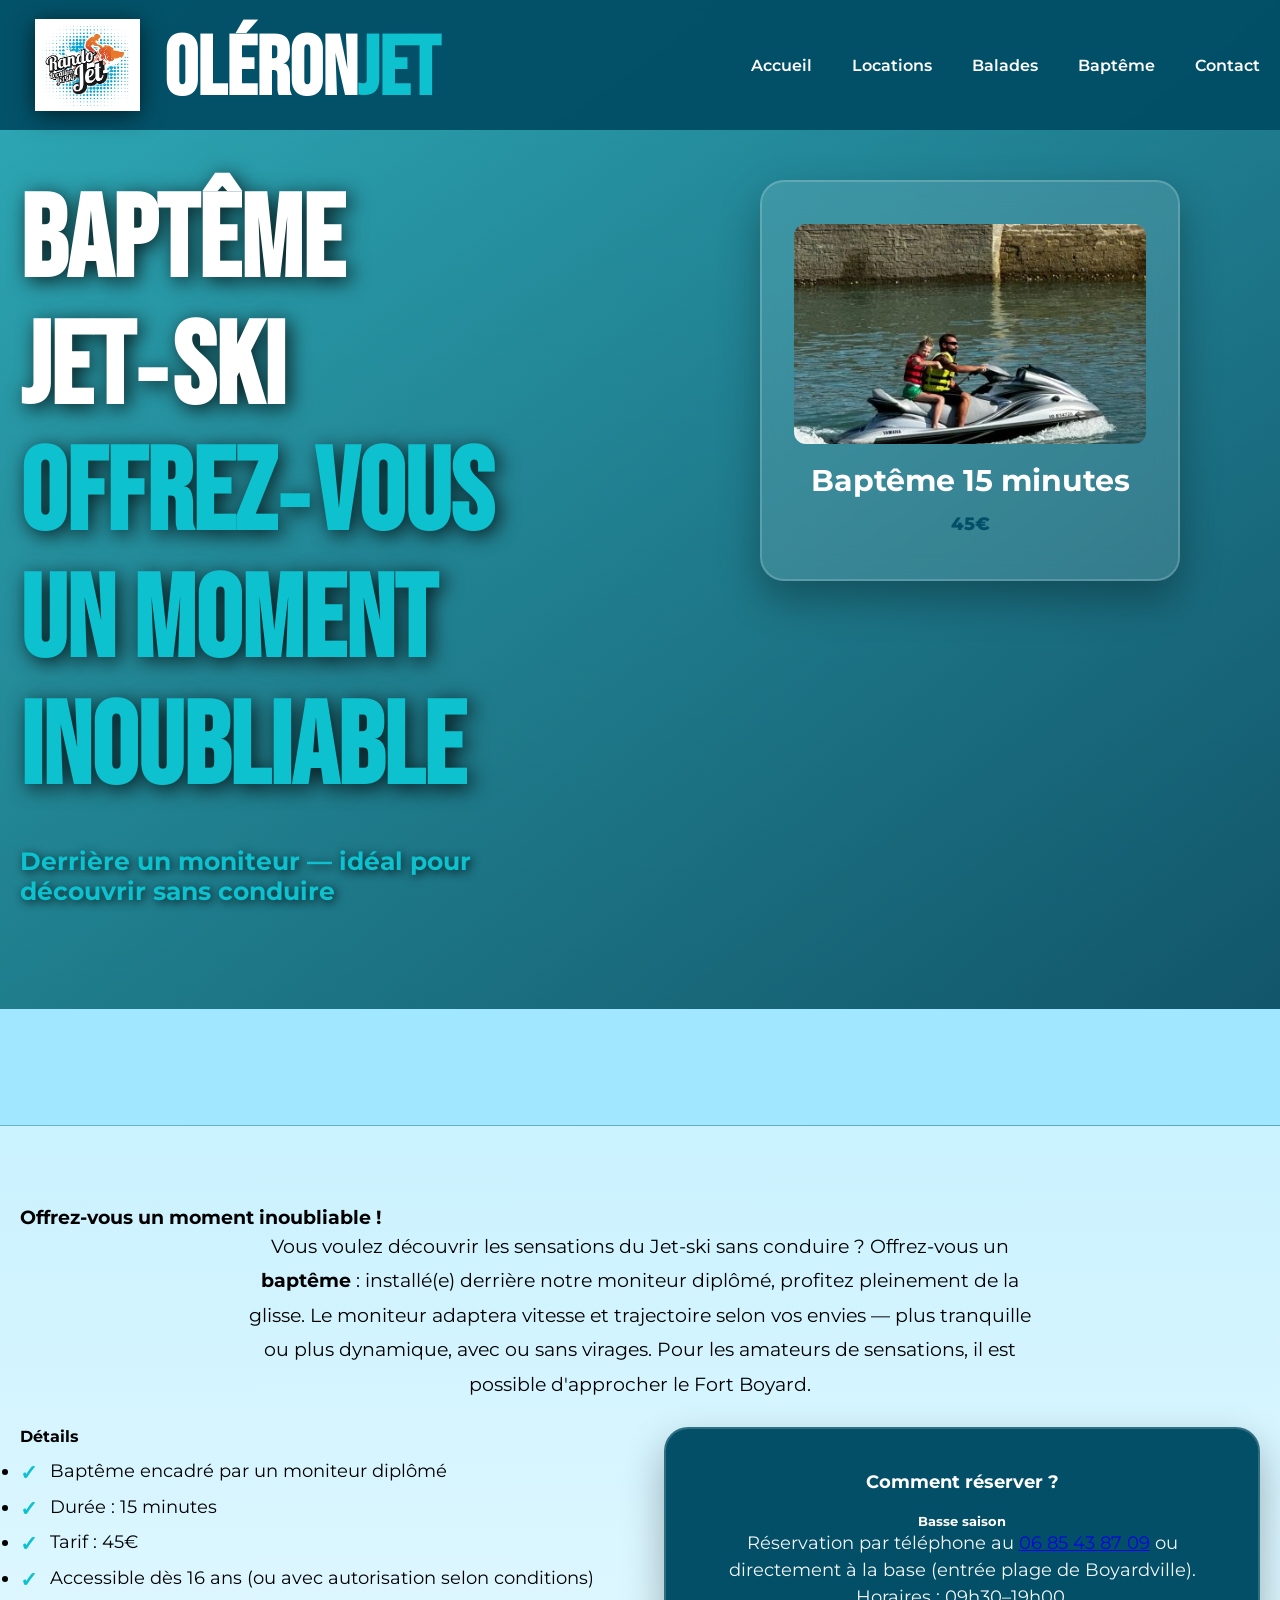
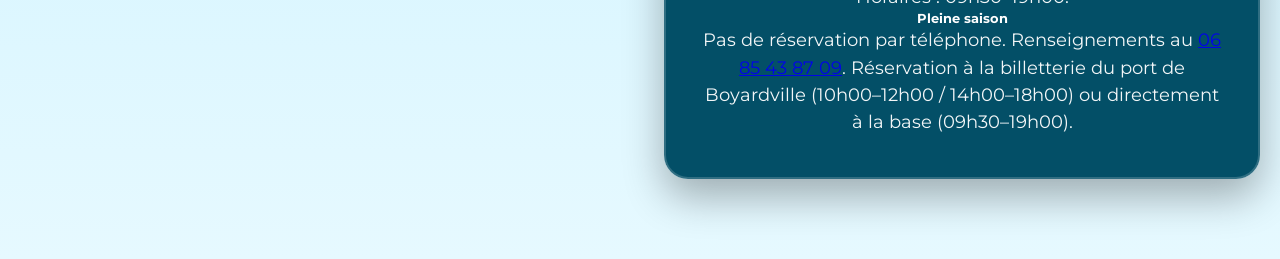
==== bapteme.html @ 37434160 "Ajout du site complet" ====
<!DOCTYPE html>
<html lang="fr">
<head>
  <meta charset="utf-8" />
  <meta name="viewport" content="width=device-width,initial-scale=1" />
  <title>Baptême Jet‑Ski • Oléron Jet</title>
  <meta name="description" content="Offrez-vous un baptême jet-ski derrière un moniteur : sensations, sécurité et vues Fort Boyard." />

  <!-- Fonts & icons (comme le reste du site) -->
  <link rel="preconnect" href="https://fonts.googleapis.com">
  <link rel="preconnect" href="https://fonts.gstatic.com" crossorigin>
  <link href="https://fonts.googleapis.com/css2?family=Montserrat:wght@400;600;800&family=Bebas+Neue&display=swap" rel="stylesheet">
  <link rel="stylesheet" href="https://cdnjs.cloudflare.com/ajax/libs/font-awesome/6.5.0/css/all.min.css">

  <!-- Global style + page-specific CSS -->
  <link rel="stylesheet" href="style.css">
  <link rel="stylesheet" href="bapteme.css">
</head>
<body>
  <!-- HEADER (identique) -->
  <header class="header">
    <div class="container">
      <div class="logo">
        <img src="logo mickael.webp" alt="Oléron Jet" class="logo-img">
        <h1>Oléron<span>Jet</span></h1>
      </div>
      <nav class="nav">
        <ul>
          <li><a href="index.html">Accueil</a></li>
          <li><a href="location-jetski.html">Locations</a></li>
          <li><a href="randonnees.html">Balades</a></li>
          <li><a href="tarifs.html">Baptême</a></li>
          <li><a href="#" id="openModal">Contact</a></li>
        </ul>
        <div class="hamburger" aria-label="Menu" tabindex="0"><span></span><span></span><span></span></div>
      </nav>
    </div>
  </header>

  <!-- HERO small, same theme -->
  <section class="hero-full fade-in">
    <div class="hero-overlay"></div>
    <div class="wave-bottom"></div>
    <div class="hero-grid container">
      <div class="hero-left-new">
        <h2>Baptême Jet‑Ski<br><span>Offrez‑vous un moment inoubliable</span></h2>
        <p class="ouverture">Derrière un moniteur — idéal pour découvrir sans conduire</p>
      </div>
      <div class="hero-right">
        <!-- petite illustration/photo -->
        <div class="service-card" style="max-width:420px;margin:0 auto;">
          <img src="kerry.jpg" alt="Baptême jet-ski" style="width:100%;height:220px;object-fit:cover;border-radius:12px;margin-bottom:14px;">
          <h3>Baptême 15 minutes</h3>
          <p class="price">45€</p>
        </div>
      </div>
    </div>
  </section>

  <!-- DESCRIPTION -->
  <section class="section">
    <div class="container">
      <h3>Offrez‑vous un moment inoubliable !</h3>
      <p class="intro-text">
        Vous voulez découvrir les sensations du Jet‑ski sans conduire ? Offrez‑vous un <strong>baptême</strong> : installé(e) derrière notre moniteur diplômé, profitez pleinement de la glisse.
        Le moniteur adaptera vitesse et trajectoire selon vos envies — plus tranquille ou plus dynamique, avec ou sans virages. Pour les amateurs de sensations, il est possible d'approcher le Fort Boyard.
      </p>

      <div class="grid-2" style="margin-top:1.6rem;align-items:start;">
        <div>
          <h4>Détails</h4>
          <ul class="check">
            <li>Baptême encadré par un moniteur diplômé</li>
            <li>Durée : 15 minutes</li>
            <li>Tarif : 45€</li>
            <li>Accessible dès 16 ans (ou avec autorisation selon conditions)</li>
          </ul>
        </div>

        <div class="reservation">
          <h4>Comment réserver ?</h4>
          <h5>Basse saison</h5>
          <p>Réservation par téléphone au <a href="tel:0685438709">06 85 43 87 09</a> ou directement à la base (entrée plage de Boyardville). Horaires : 09h30–19h00.</p>

          <h5>Pleine saison</h5>
          <p>Pas de réservation par téléphone. Renseignements au <a href="tel:0685438709">06 85 43 87 09</a>.
          Réservation à la billetterie du port de Boyardville (10h00–12h00 / 14h00–18h00) ou directement à la base (09h30–19h00).</p>
        </div>
      </div>

      

  <!-- MODAL (réutilise la modal globale) -->
  <div class="modal" id="contactModal">
    <div class="modal-content">
      <button class="close-modal" aria-label="Fermer">×</button>
      <div class="wave-bg"></div>
      <h3>Prenez la vague avec nous !</h3>
      <form>
        <input type="text" placeholder="Votre nom" required>
        <input type="tel" placeholder="Téléphone" required>
        <input type="email" placeholder="Email" required>
        <textarea rows="4" placeholder="Date souhaitée • Nombre de personnes • Message..."></textarea>
        <button type="submit">Envoyer la demande</button>
      </form>
    </div>
  </div>

  <!-- Scripts (une seule inclusion) -->
  <script src="script.js" defer></script>
</body>
</html>
---- style.css ----
*{margin:0;padding:0;box-sizing:border-box;}
html{scroll-behavior:smooth;}
body{font-family:'Montserrat',sans-serif;background:linear-gradient(to bottom,#a0e7ff,#e6f9ff);overflow-x:hidden;}
.container{max-width:1400px;margin:0 auto;padding:0 20px;}
:root{--turquoise:#0dc1ce;--bleu-fonce:#004d66;--orange:#ff6b35;}

/* ==================== HEADER ==================== */
.header{position:fixed;top:0;left:0;right:0;background:rgba(0,77,102,0.95);backdrop-filter:blur(10px);z-index:1000;padding:1.2rem 0;transition:all .4s;}
.header.scrolled{padding:.7rem 0;background:rgba(0,77,102,0.99);}
.header .container{display:flex;justify-content:space-between;align-items:center;}

/* LOGO + TEXTE – PARFAIT SUR TOUS LES ÉCRANS */
.logo{
    display:flex;
    align-items:center;
    gap:clamp(12px,3vw,24px);
    margin-left:clamp(-60px,-6vw,-20px);
}
.logo-img{
    height:clamp(68px,10vw,92px);
    width:auto;
    filter:drop-shadow(0 4px 12px rgba(0,0,0,0.6));
    transition:.3s;
}
.logo h1{
    font-family:'Bebas Neue',sans-serif;
    color:white;
    font-size:clamp(2.6rem,6.5vw,5.2rem) !important;
    margin-bottom:clamp(-10px,-1.5vw,-6px);
    white-space:nowrap;
}
.logo span{color:var(--turquoise);}

.nav ul{display:flex;gap:2.5rem;list-style:none;}
.nav a{color:white;text-decoration:none;font-weight:600;position:relative;transition:.3s;}
.nav a:hover,.nav a.active{color:var(--turquoise);}
.nav a.active::after{content:'';position:absolute;bottom:-8px;left:0;width:100%;height:4px;background:var(--turquoise);border-radius:2px;}
.hamburger{display:none;cursor:pointer;width:36px;height:30px;position:relative;z-index:1001;}
.hamburger span{display:block;width:100%;height:4px;background:white;border-radius:4px;transition:all .4s ease;}
.hamburger span:nth-child(2){margin:7px 0;}
.hamburger.active span:nth-child(1){transform:translateY(11px) rotate(45deg);}
.hamburger.active span:nth-child(2){opacity:0;}
.hamburger.active span:nth-child(3){transform:translateY(-11px) rotate(-45deg);}

/* Sur très petits écrans */
@media (max-width: 480px) {
    .logo{margin-left:15px;gap:12px;}
    .logo-img{height:68px;}
    .logo h1{font-size:2.4rem !important;}
}
@media (min-width: 481px) and (max-width:1542px) {
    .logo{margin-left:15px;}
}
/* ==================== HERO ==================== */
.hero-full{
    position:relative;
    min-height:100dvh;
    background:linear-gradient(rgba(0,0,0,0.4),rgba(0,0,0,0.6)),
               url('https://images.unsplash.com/photo-1563809840276-78d460c164af?q=80&w=2070&auto=format') center/cover no-repeat;
    display:flex;
    align-items:center;
    color:white;
    padding-top:calc(env(safe-area-inset-top) + 180px) !important;
    padding-bottom:180px;
}
.hero-overlay{position:absolute;inset:0;background:linear-gradient(135deg,rgba(13,193,206,0.6),rgba(0,77,102,0.8));}
.wave-bottom{
    position:absolute;bottom:0;left:0;right:0;height:117px;
    background:url('data:image/svg+xml;utf8,<svg viewBox="0 0 1440 320" xmlns="http://www.w3.org/2000/svg"><path fill="%23a0e7ff" fill-opacity="1" d="M0,96L48,112C96,128,192,160,288,160C384,160,480,128,576,112C672,96,768,96,864,112C960,128,1056,160,1152,160C1248,160,1344,128,1392,112L1440,96L1440,320L1392,320C1344,320,1248,320,1152,320C1056,320,960,320,864,320C768,320,672,320,576,320C480,320,384,320,288,320C192,320,96,320,48,320L0,320Z"></path></svg>') center bottom/cover no-repeat;
    z-index:1;
}

.hero-grid{
    display:grid;
    grid-template-columns:repeat(auto-fit, minmax(500px, 1fr));
    gap:5rem;
    align-items:start;
    position:relative;
    z-index:2;
    max-width:1400px;
    margin:0 auto;
    padding:0 20px;
}

.hero-left-new h2{font-family:'Bebas Neue',sans-serif;font-size:clamp(3.8rem,9vw,7.5rem);line-height:1.1;margin-bottom:1.2rem;text-shadow:4px 4px 20px rgba(0,0,0,0.8);}
.hero-left-new h2 span{color:var(--turquoise);}
.ouverture{font-size:1.55rem;color:var(--turquoise);font-weight:700;margin:2rem 0 2.5rem;text-shadow:2px 2px 10px rgba(0,0,0,0.8);}
.resa-info{display:grid;gap:1.8rem;}
.resa-info h4{font-size:1.45rem;color:var(--turquoise);margin-bottom:0.5rem;font-weight:700;}
.resa-info p{line-height:1.65;font-size:1.15rem;opacity:0.95;}

.hero-right .cards-top{display:flex;gap:2.5rem;justify-content:center;flex-wrap:wrap;}
.hero-right .cards-bottom{display:flex;justify-content:center;margin-top:3rem;}
.service-card{
    background:rgba(255,255,255,0.12);
    padding:2.6rem 2rem;
    border-radius:24px;
    text-align:center;
    backdrop-filter:blur(14px);
    border:2px solid rgba(255,255,255,0.18);
    box-shadow:0 18px 40px rgba(0,0,0,0.3);
    transition:all .5s;
    color:white;
    width:100%;
    max-width:280px;
}
.service-card:hover{transform:translateY(-16px);background:rgba(255,255,255,0.22);}
.service-card i{font-size:4.2rem;color:var(--turquoise);margin-bottom:1rem;}
.service-card h3{font-size:1.9rem;margin-bottom:0.7rem;font-weight:700;}
.service-card p{font-size:1.1rem;line-height:1.55;opacity:0.95;}

/* ==================== MODAL 100% RESPONSIVE ==================== */
.modal{display:none;position:fixed;inset:0;background:rgba(0,77,102,0.97);backdrop-filter:blur(15px);z-index:2000;align-items:center;justify-content:center;padding:15px;overflow-y:auto;}
.modal.active{display:flex;}
.modal-content{
    position:relative;
    background:rgba(255,255,255,0.98);
    padding:4.5rem 3rem 3.5rem;
    border-radius:28px;
    max-width:520px;
    width:92%;
    margin:20px;
    max-height:95dvh;
    overflow-y:auto;
    box-shadow:0 35px 90px rgba(0,0,0,0.45);
    animation:zoomIn .6s ease;
    border:3px solid rgba(13,193,206,0.25);
    box-sizing:border-box;
}
@keyframes zoomIn{from{transform:scale(0.6);opacity:0}to{transform:scale(1);opacity:1}}
.wave-bg{position:absolute;top:0;left:0;right:0;height:220px;background:linear-gradient(135deg,var(--turquoise),rgba(0,77,102,0.9));opacity:0.2;animation:float 10s ease-in-out infinite;}
@keyframes float{0%,100%{transform:translateY(0)}50%{transform:translateY(-25px)}}
.modal h3{font-size:2.7rem;color:var(--bleu-fonce);text-align:center;margin-bottom:1rem;font-weight:800;position:relative;z-index:2;}
.modal form{position:relative;z-index:2;display:flex;flex-direction:column;gap:1.4rem;}
.modal input,.modal textarea{padding:1.2rem;border:2px solid #e0e0e0;border-radius:14px;font-size:1.05rem;transition:all .3s;}
.modal input:focus,.modal textarea:focus{border-color:var(--turquoise);outline:none;box-shadow:0 0 0 5px rgba(13,193,206,0.25);}
.modal button{padding:1.3rem;background:linear-gradient(45deg,var(--turquoise),#00a0b0);color:white;border:none;border-radius:16px;font-size:1.35rem;font-weight:700;cursor:pointer;transition:all .4s;box-shadow:0 10px 30px rgba(13,193,206,0.3);}
.modal button:hover{transform:translateY(-6px) scale(1.05);}
.close-modal{position:absolute;top:12px;right:18px;background:none;border:none;font-size:3.2rem;color:var(--bleu-fonce);cursor:pointer;transition:.4s;z-index:10;width:50px;height:50px;display:flex;align-items:center;justify-content:center;}
.close-modal:hover{transform:rotate(90deg);color:var(--orange);}

@media (max-width: 480px) {
    .modal-content{padding:3.5rem 2rem 3rem;border-radius:22px;width:94%;margin:15px;}
    .modal h3{font-size:2.4rem;}
    .modal input,.modal textarea{padding:1.1rem;font-size:1rem;}
    .modal button{padding:1.2rem;font-size:1.3rem;}
}

/* ==================== RESPONSIVE GÉNÉRAL ==================== */
@media (max-width: 1100px) {
    .hero-grid{grid-template-columns:1fr;gap:4rem;text-align:center;justify-items:center;}
    .hero-left-new,.hero-right{text-align:center;}
}
@media (max-width: 992px) {
    .hamburger{display:block;}
    .nav ul{position:fixed;top:0;left:-100%;width:100%;height:100vh;background:var(--bleu-fonce);flex-direction:column;align-items:center;justify-content:center;gap:4.5rem;font-size:2.6rem;transition:left .5s;z-index:999;}
    .nav ul.active{left:0;}
    .hero-full{padding-top:calc(env(safe-area-inset-top) + 140px) !important;padding-bottom:160px;align-items:flex-start;}
    .cards-top{flex-direction:column;gap:3rem;align-items:center;}
    .cards-bottom{margin-top:2rem;}
    .service-card{max-width:380px;padding:3rem 2.2rem;}
}
@media (max-width: 640px) {
    .hero-left-new h2{font-size:4.6rem !important;}
    .hero-left-new h2 span{font-size:0.9em;display:block;}
    .ouverture{font-size:1.4rem;}
    .resa-info h4{font-size:1.5rem;}
    .service-card{padding:2.6rem 1.8rem;}
}

/* Safe area iPhone */
@supports (padding-top: env(safe-area-inset-top)) {
    .hero-full{padding-top:calc(env(safe-area-inset-top) + 180px) !important;}
}
@supports (padding-top: env(safe-area-inset-top)) {
    .hero-full {
        padding-top: calc(env(safe-area-inset-top) + 140px);
    }
}

/* Version de repli pour les écrans < 992px (même sans support env()) */
@media (max-width: 992px) {
    .hero-full {
        padding-top: 160px; /* 140px + marge de sécurité ≈ 20px */
    }
}

/* ==================== PAGE LOCATION ==================== */
.hero-location{
    position:relative;
    background:linear-gradient(rgba(0,0,0,0.4),rgba(0,0,0,0.6)), url('https://images.unsplash.com/photo-1563809840276-78d460c164af?q=80&w=2070&auto=format') center/cover;
    padding:180px 0 120px;
    text-align:center;
    color:white;
}
.hero-location h2{font-size:clamp(3rem,8vw,6rem);font-family:'Bebas Neue',sans-serif;}
.hero-location .subtitle{font-size:1.4rem;margin-top:1rem;opacity:0.9;}

.section{padding:80px 0;}
.intro-text{max-width:800px;margin:0 auto 1.5rem;font-size:1.2rem;line-height:1.8;text-align:center;}
.intro-text a{color:var(--turquoise);font-weight:600;}

.jets-grid{display:grid;grid-template-columns:repeat(auto-fit,minmax(340px,1fr));gap:3rem;margin-top:4rem;}
.jet-card{background:rgba(255,255,255,0.95);border-radius:24px;overflow:hidden;box-shadow:0 20px 50px rgba(0,0,0,0.15);transition:.4s;}
.jet-card:hover{transform:translateY(-12px);}
.jet-card img{width:100%;height:280px;object-fit:cover;}
.jet-info{padding:2rem;}
.jet-info h3{font-size:2.2rem;margin-bottom:0.5rem;}
.puce{background:var(--turquoise);color:#004d66;padding:4px 12px;border-radius:30px;font-size:0.9rem;font-weight:bold;margin-left:10px;}
.jet-info ul{margin:1.2rem 0;opacity:0.9;}
.jet-info ul li{margin:0.5rem 0;}
.prix{margin-top:1.5rem;font-size:1.5rem;font-weight:800;color:var(--bleu-fonce);}
.prix small{display:block;font-weight:normal;font-size:0.9rem;margin-top:0.5rem;opacity:0.8;}

.conditions{background:#f8fbff;padding:90px 0;}
.conditions h3{text-align:center;font-size:2.8rem;margin-bottom:3rem;color:var(--bleu-fonce);}
.grid-2{display:grid;grid-template-columns:repeat(auto-fit,minmax(300px,1fr));gap:3rem;}
.check li{position:relative;padding-left:28px;margin:1rem 0;font-size:1.1rem;}
.check li::before{content:'✓';position:absolute;left:0;color:var(--turquoise);font-weight:bold;font-size:1.3rem;}

.resa{background:var(--bleu-fonce);color:white;padding:90px 0;}
.resa h3{text-align:center;font-size:2.8rem;margin-bottom:3rem;}
.card-resa{background:rgba(255,255,255,0.12);padding:2.5rem;border-radius:20px;text-align:center;}
.card-resa h4{font-size:1.8rem;margin-bottom:1rem;color:var(--turquoise);}


:root{--turquoise:#0dc1ce;--bleu-fonce:#004d66;--orange:#ff6b35}

/* HERO */
.hero-balades{
  position:relative;
  min-height:62vh;
  display:flex;
  align-items:center;
  color:white;
  padding:120px 0;
  background:linear-gradient(rgba(0,0,0,0.28),rgba(0,0,0,0.45)), url('hero-rando.jpg') center/cover no-repeat;
}
.hero-balades .hero-content{z-index:2; text-align:left}
.hero-balades h1{font-family:'Bebas Neue',sans-serif; font-size:clamp(2.8rem,6vw,5.6rem); line-height:1}
.hero-balades .subtitle{font-size:1.15rem; margin-top:0.6rem; opacity:0.95}










/* INTRO */
.intro-balade .intro-text{font-size:1.15rem; line-height:1.7; text-align:left}

/* RANDO GRID */
.rando-grid{
  display:grid;
  grid-template-columns:repeat(4,1fr);
  gap:1.6rem;
  margin-top:2rem;
}
.rando-card{
  background:rgba(255,255,255,0.98);
  border-radius:18px;
  overflow:hidden;
  box-shadow:0 20px 40px rgba(0,0,0,0.12);
  transition:transform .35s ease, box-shadow .35s ease;
}
.rando-card:hover{transform:translateY(-8px); box-shadow:0 34px 80px rgba(0,0,0,0.18)}
.rando-card img{width:100%; height:180px; object-fit:cover; display:block}
.rando-info{padding:1.25rem}
.rando-info h3{font-size:1.45rem; margin-bottom:0.4rem; color:var(--bleu-fonce)}
.lieux{opacity:0.85; margin-bottom:0.6rem}
.price{font-weight:800; color:var(--bleu-fonce); font-size:1.1rem}
.price span{font-weight:500; font-size:0.95rem; color:#333}
.tag{display:inline-block; margin-top:0.6rem; padding:6px 10px; border-radius:999px; background:var(--turquoise); color:#003b44; font-weight:700; font-size:0.85rem}
.bestseller{background:var(--orange); color:white}

/* PACK PHOTOS */
.pack-photo{
  display:grid;
  grid-template-columns:1fr 380px;
  gap:1.6rem;
  align-items:center;
}
.photo-grid{
  display:grid;
  grid-template-columns:repeat(2,1fr);
  gap:0.6rem;
}
.photo-grid img{width:100%; height:160px; object-fit:cover; border-radius:12px}
.photo-text h2{margin:0 0 0.6rem 0; color:var(--bleu-fonce)}

/* CONDITIONS & RESA */
.conditions-balade .check{background:transparent}
.check ul{list-style:none; padding:0; margin:0}
.check li{position:relative; padding-left:30px; margin:0.9rem 0}
.check li::before{content:'✓'; position:absolute; left:0; top:0; color:var(--turquoise); font-weight:800}
.resa-card{background:rgba(255,255,255,0.95); padding:1rem; border-radius:12px; box-shadow:0 12px 30px rgba(0,0,0,0.06)}

/* Small helper for fade-in elements (re-uses your existing js observer) */
.fade-in{opacity:0; transform:translateY(14px); transition:opacity .6s ease, transform .6s ease}
.fade-in.visible{opacity:1; transform:none}

/* Responsive */
@media (max-width:1100px){
  .rando-grid{grid-template-columns:repeat(2,1fr)}
  .pack-photo{grid-template-columns:1fr 320px}
}
@media (max-width:640px){
  .hero-balades{padding:110px 0}
  .hero-balades .hero-content{text-align:center}
  .rando-grid{grid-template-columns:1fr; gap:1rem}
  .rando-card img{height:220px}
  .pack-photo{grid-template-columns:1fr}
  .photo-grid{grid-template-columns:repeat(3,1fr); gap:0.5rem}
  .photo-grid img{height:110px}
  .container{padding:0 16px}
}





/*=====================================
  NOUVELLE INTRO CENTRÉE & PUNCHY
=====================================*/
.highlight-intro {
  padding: 4rem 1rem;
  text-align: center;
  background: linear-gradient(135deg, #f0fffe 0%, #e6f7f7 100%);
  margin: 2rem auto;
}

.highlight-title {
  font-size: 2.4rem;
  line-height: 1.25;
  margin: 0 auto 1.4rem;
  color: var(--bleu-fonce);
  font-weight: 800;
}

.highlight-title strong {
  color: var(--turquoise);
  font-weight: 900;
}

.highlight-text {
  font-size: 1.25rem;
  max-width: 800px;
  margin: 0 auto;
  line-height: 1.7;
  color: #333;
}

/*=====================================
  PACK PHOTOS – VERSION PROPRE (≥ 768px = côté à côté)
=====================================*/
.pack-photo-new {
  padding: 4rem 0;
  background: #fafafa;
}

.pack-photo-wrapper {
  display: grid;
  grid-template-columns: 1fr 1fr;
  gap: 3rem;
  align-items: center;
  max-width: 1100px;
  margin: 0 auto;
}

.photo-grid-new {
  display: grid;
  grid-template-columns: repeat(3, 1fr);
  gap: 0.8rem;
}

.photo-grid-new img {
  width: 100%;
  height: 180px;
  object-fit: cover;
  border-radius: 16px;
  box-shadow: 0 8px 25px rgba(0,0,0,0.12);
  transition: transform 0.3s ease;
}

.photo-grid-new img:hover {
  transform: scale(1.05);
}

.photo-text-new h2 {
  font-size: 2rem;
  color: var(--bleu-fonce);
  margin: 0 0 1rem 0;
}

.photo-text-new p {
  font-size: 1.15rem;
  line-height: 1.7;
  color: #333;
}

/* Responsive – mobile = texte en haut, photos en dessous */
@media (max-width: 767px) {
  .highlight-title {
    font-size: 1.9rem;
  }
  .highlight-intro {
    padding: 3rem 1rem;
  }

  .pack-photo-wrapper {
    grid-template-columns: 1fr;
    gap: 2rem;
  }

  .photo-grid-new {
    grid-template-columns: repeat(3, 1fr);
  }

  .photo-grid-new img {
    height: 120px;
  }
}







/* --- PAGE BAPTÊME --- */
.bapteme-hero {
    position: relative;
    background: #000;
    color: white;
    padding: 80px 20px;
    text-align: center;
}

.bapteme-hero img {
    width: 100%;
    height: 350px;
    object-fit: cover;
    border-radius: 12px;
    margin-bottom: 20px;
}

/* Title */
.bapteme-hero h1 {
    font-size: 2.4rem;
    font-weight: 700;
    margin-bottom: 10px;
}

.bapteme-section {
    max-width: 900px;
    margin: 40px auto;
    padding: 0 20px;
}

/* Main text block */
.bapteme-description {
    background: #ffffff;
    padding: 30px;
    border-radius: 14px;
    box-shadow: 0 4px 18px rgba(0,0,0,0.08);
    line-height: 1.7;
}

.bapteme-description h2 {
    font-size: 1.9rem;
    margin-bottom: 15px;
    color: #003366;
}

.bapteme-description p {
    margin-bottom: 15px;
}

/* Détails list */
.details-box {
    margin: 25px 0;
    padding: 20px;
    background: #f3f8ff;
    border-left: 4px solid #0077ff;
    border-radius: 10px;
}

.details-box ul {
    list-style: none;
    padding: 0;
}

.details-box ul li {
    margin: 8px 0;
    font-weight: 500;
}

/* Reservation section */
.resa-section h3 {
    margin-top: 25px;
    font-size: 1.5rem;
    color: #003366;
}

.resa-section p {
    margin: 8px 0;
}

/* Spacing at bottom of page */
.bapteme-bottom-space {
    height: 80px;
}

/* Cadre général autour des informations */
.bapteme-info-box {
    background: #ffffff;
    padding: 25px;
    border-radius: 14px;
    border: 2px solid #dbe7ff;
    box-shadow: 0 6px 20px rgba(0,0,0,0.06);
    margin-top: 30px;
}

.reservation {
    background:rgba(0, 77, 102, 0.99);
    padding:2.6rem 2rem;
    border-radius:24px;
    text-align:center;
    backdrop-filter:blur(14px);
    border:2px solid rgba(255,255,255,0.18);
    box-shadow:0 18px 40px rgba(0,0,0,0.3);
    transition:all .5s;
    color:white;
    width:100%;
    max-width:auto;
}
.reservation h4{
    text-align: center;
    margin-bottom: 20px;
    font-size: large;
}
.reservation p{font-size:1.1rem;line-height:1.55;opacity:0.95;}

/* --- RESPONSIVE --- */
@media (max-width: 768px) {
    .bapteme-hero img {
        height: 250px;
    }
    .bapteme-description {
        padding: 20px;
    }
    .bapteme-hero h1 {
        font-size: 2rem;
    }
}
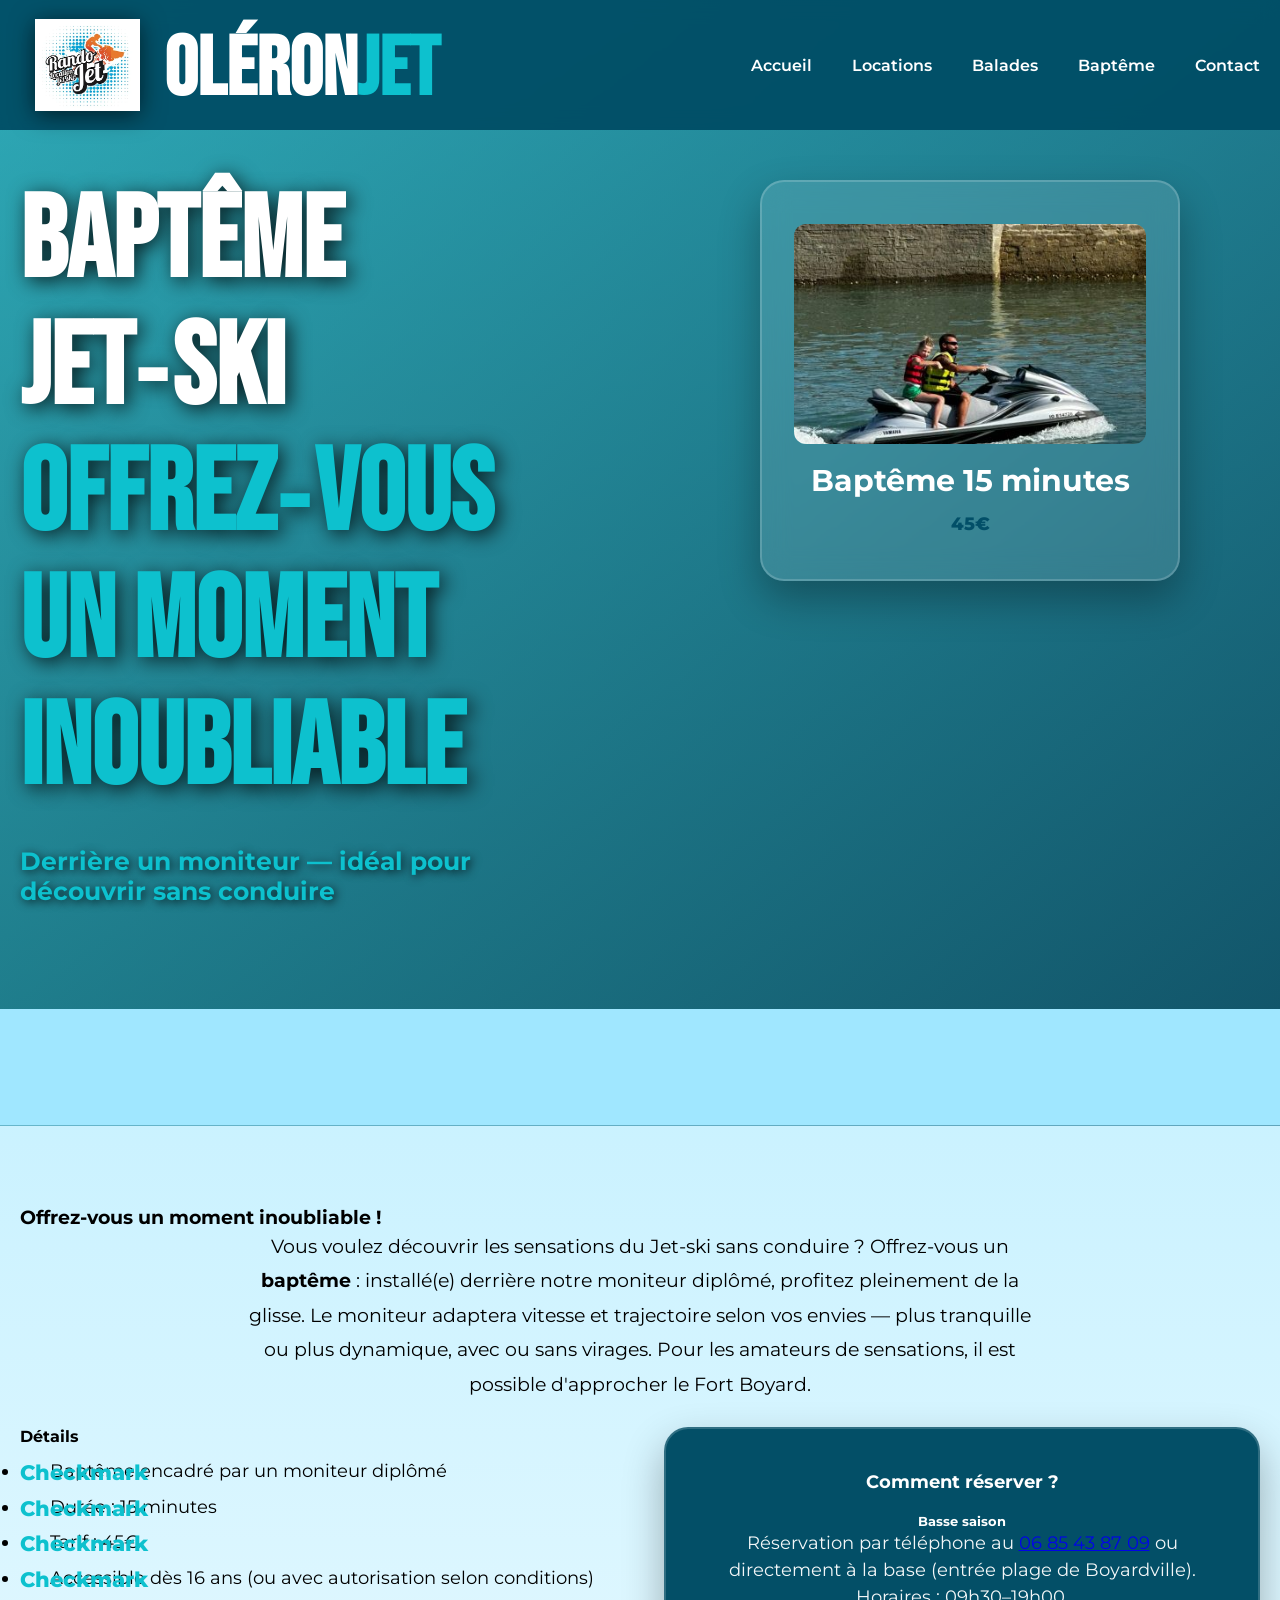
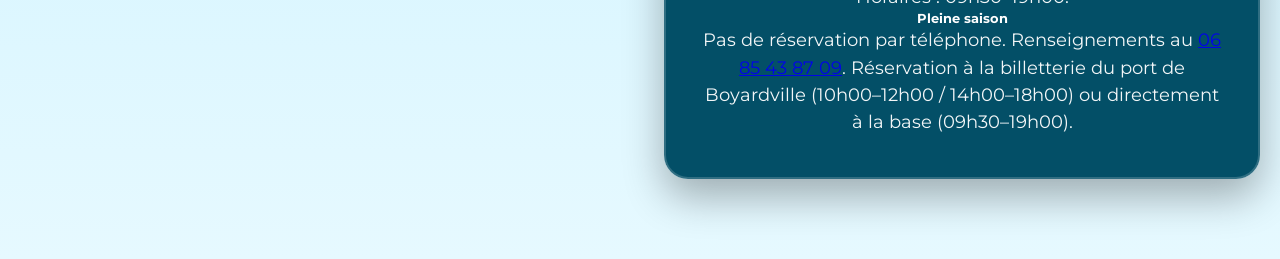
==== commit 3064c9fc: "plus de commentaire" ====
--- a/bapteme.html
+++ b/bapteme.html
@@ -6,18 +6,17 @@
   <title>Baptême Jet‑Ski • Oléron Jet</title>
   <meta name="description" content="Offrez-vous un baptême jet-ski derrière un moniteur : sensations, sécurité et vues Fort Boyard." />
 
-  <!-- Fonts & icons (comme le reste du site) -->
   <link rel="preconnect" href="https://fonts.googleapis.com">
   <link rel="preconnect" href="https://fonts.gstatic.com" crossorigin>
   <link href="https://fonts.googleapis.com/css2?family=Montserrat:wght@400;600;800&family=Bebas+Neue&display=swap" rel="stylesheet">
   <link rel="stylesheet" href="https://cdnjs.cloudflare.com/ajax/libs/font-awesome/6.5.0/css/all.min.css">
 
-  <!-- Global style + page-specific CSS -->
   <link rel="stylesheet" href="style.css">
   <link rel="stylesheet" href="bapteme.css">
 </head>
 <body>
-  <!-- HEADER (identique) -->
+
+
   <header class="header">
     <div class="container">
       <div class="logo">
@@ -37,7 +36,6 @@
     </div>
   </header>
 
-  <!-- HERO small, same theme -->
   <section class="hero-full fade-in">
     <div class="hero-overlay"></div>
     <div class="wave-bottom"></div>
@@ -47,7 +45,7 @@
         <p class="ouverture">Derrière un moniteur — idéal pour découvrir sans conduire</p>
       </div>
       <div class="hero-right">
-        <!-- petite illustration/photo -->
+
         <div class="service-card" style="max-width:420px;margin:0 auto;">
           <img src="kerry.jpg" alt="Baptême jet-ski" style="width:100%;height:220px;object-fit:cover;border-radius:12px;margin-bottom:14px;">
           <h3>Baptême 15 minutes</h3>
@@ -57,7 +55,6 @@
     </div>
   </section>
 
-  <!-- DESCRIPTION -->
   <section class="section">
     <div class="container">
       <h3>Offrez‑vous un moment inoubliable !</h3>
@@ -88,9 +85,6 @@
         </div>
       </div>
 
-      
-
-  <!-- MODAL (réutilise la modal globale) -->
   <div class="modal" id="contactModal">
     <div class="modal-content">
       <button class="close-modal" aria-label="Fermer">×</button>
@@ -106,7 +100,6 @@
     </div>
   </div>
 
-  <!-- Scripts (une seule inclusion) -->
   <script src="script.js" defer></script>
 </body>
 </html>
--- a/style.css
+++ b/style.css
@@ -4,12 +4,10 @@
 .container{max-width:1400px;margin:0 auto;padding:0 20px;}
 :root{--turquoise:#0dc1ce;--bleu-fonce:#004d66;--orange:#ff6b35;}
 
-/* ==================== HEADER ==================== */
 .header{position:fixed;top:0;left:0;right:0;background:rgba(0,77,102,0.95);backdrop-filter:blur(10px);z-index:1000;padding:1.2rem 0;transition:all .4s;}
 .header.scrolled{padding:.7rem 0;background:rgba(0,77,102,0.99);}
 .header .container{display:flex;justify-content:space-between;align-items:center;}
 
-/* LOGO + TEXTE – PARFAIT SUR TOUS LES ÉCRANS */
 .logo{
     display:flex;
     align-items:center;
@@ -42,7 +40,6 @@
 .hamburger.active span:nth-child(2){opacity:0;}
 .hamburger.active span:nth-child(3){transform:translateY(-11px) rotate(-45deg);}
 
-/* Sur très petits écrans */
 @media (max-width: 480px) {
     .logo{margin-left:15px;gap:12px;}
     .logo-img{height:68px;}
@@ -51,7 +48,7 @@
 @media (min-width: 481px) and (max-width:1542px) {
     .logo{margin-left:15px;}
 }
-/* ==================== HERO ==================== */
+
 .hero-full{
     position:relative;
     min-height:100dvh;
@@ -109,7 +106,6 @@
 .service-card h3{font-size:1.9rem;margin-bottom:0.7rem;font-weight:700;}
 .service-card p{font-size:1.1rem;line-height:1.55;opacity:0.95;}
 
-/* ==================== MODAL 100% RESPONSIVE ==================== */
 .modal{display:none;position:fixed;inset:0;background:rgba(0,77,102,0.97);backdrop-filter:blur(15px);z-index:2000;align-items:center;justify-content:center;padding:15px;overflow-y:auto;}
 .modal.active{display:flex;}
 .modal-content{
@@ -146,7 +142,6 @@
     .modal button{padding:1.2rem;font-size:1.3rem;}
 }
 
-/* ==================== RESPONSIVE GÉNÉRAL ==================== */
 @media (max-width: 1100px) {
     .hero-grid{grid-template-columns:1fr;gap:4rem;text-align:center;justify-items:center;}
     .hero-left-new,.hero-right{text-align:center;}
@@ -168,7 +163,6 @@
     .service-card{padding:2.6rem 1.8rem;}
 }
 
-/* Safe area iPhone */
 @supports (padding-top: env(safe-area-inset-top)) {
     .hero-full{padding-top:calc(env(safe-area-inset-top) + 180px) !important;}
 }
@@ -177,15 +171,12 @@
         padding-top: calc(env(safe-area-inset-top) + 140px);
     }
 }
-
-/* Version de repli pour les écrans < 992px (même sans support env()) */
 @media (max-width: 992px) {
     .hero-full {
-        padding-top: 160px; /* 140px + marge de sécurité ≈ 20px */
+        padding-top: 160px;
     }
 }
 
-/* ==================== PAGE LOCATION ==================== */
 .hero-location{
     position:relative;
     background:linear-gradient(rgba(0,0,0,0.4),rgba(0,0,0,0.6)), url('https://images.unsplash.com/photo-1563809840276-78d460c164af?q=80&w=2070&auto=format') center/cover;
@@ -216,17 +207,13 @@
 .conditions h3{text-align:center;font-size:2.8rem;margin-bottom:3rem;color:var(--bleu-fonce);}
 .grid-2{display:grid;grid-template-columns:repeat(auto-fit,minmax(300px,1fr));gap:3rem;}
 .check li{position:relative;padding-left:28px;margin:1rem 0;font-size:1.1rem;}
-.check li::before{content:'✓';position:absolute;left:0;color:var(--turquoise);font-weight:bold;font-size:1.3rem;}
+.check li::before{content:'Checkmark';position:absolute;left:0;color:var(--turquoise);font-weight:bold;font-size:1.3rem;}
 
 .resa{background:var(--bleu-fonce);color:white;padding:90px 0;}
 .resa h3{text-align:center;font-size:2.8rem;margin-bottom:3rem;}
 .card-resa{background:rgba(255,255,255,0.12);padding:2.5rem;border-radius:20px;text-align:center;}
 .card-resa h4{font-size:1.8rem;margin-bottom:1rem;color:var(--turquoise);}
 
-
-:root{--turquoise:#0dc1ce;--bleu-fonce:#004d66;--orange:#ff6b35}
-
-/* HERO */
 .hero-balades{
   position:relative;
   min-height:62vh;
@@ -240,19 +227,8 @@
 .hero-balades h1{font-family:'Bebas Neue',sans-serif; font-size:clamp(2.8rem,6vw,5.6rem); line-height:1}
 .hero-balades .subtitle{font-size:1.15rem; margin-top:0.6rem; opacity:0.95}
 
-
-
-
-
-
-
-
-
-
-/* INTRO */
 .intro-balade .intro-text{font-size:1.15rem; line-height:1.7; text-align:left}
 
-/* RANDO GRID */
 .rando-grid{
   display:grid;
   grid-template-columns:repeat(4,1fr);
@@ -276,7 +252,6 @@
 .tag{display:inline-block; margin-top:0.6rem; padding:6px 10px; border-radius:999px; background:var(--turquoise); color:#003b44; font-weight:700; font-size:0.85rem}
 .bestseller{background:var(--orange); color:white}
 
-/* PACK PHOTOS */
 .pack-photo{
   display:grid;
   grid-template-columns:1fr 380px;
@@ -291,18 +266,15 @@
 .photo-grid img{width:100%; height:160px; object-fit:cover; border-radius:12px}
 .photo-text h2{margin:0 0 0.6rem 0; color:var(--bleu-fonce)}
 
-/* CONDITIONS & RESA */
 .conditions-balade .check{background:transparent}
 .check ul{list-style:none; padding:0; margin:0}
 .check li{position:relative; padding-left:30px; margin:0.9rem 0}
-.check li::before{content:'✓'; position:absolute; left:0; top:0; color:var(--turquoise); font-weight:800}
+.check li::before{content:'Checkmark'; position:absolute; left:0; top:0; color:var(--turquoise); font-weight:800}
 .resa-card{background:rgba(255,255,255,0.95); padding:1rem; border-radius:12px; box-shadow:0 12px 30px rgba(0,0,0,0.06)}
 
-/* Small helper for fade-in elements (re-uses your existing js observer) */
 .fade-in{opacity:0; transform:translateY(14px); transition:opacity .6s ease, transform .6s ease}
 .fade-in.visible{opacity:1; transform:none}
 
-/* Responsive */
 @media (max-width:1100px){
   .rando-grid{grid-template-columns:repeat(2,1fr)}
   .pack-photo{grid-template-columns:1fr 320px}
@@ -318,20 +290,12 @@
   .container{padding:0 16px}
 }
 
-
-
-
-
-/*=====================================
-  NOUVELLE INTRO CENTRÉE & PUNCHY
-=====================================*/
 .highlight-intro {
   padding: 4rem 1rem;
   text-align: center;
   background: linear-gradient(135deg, #f0fffe 0%, #e6f7f7 100%);
   margin: 2rem auto;
 }
-
 .highlight-title {
   font-size: 2.4rem;
   line-height: 1.25;
@@ -339,12 +303,10 @@
   color: var(--bleu-fonce);
   font-weight: 800;
 }
-
 .highlight-title strong {
   color: var(--turquoise);
   font-weight: 900;
 }
-
 .highlight-text {
   font-size: 1.25rem;
   max-width: 800px;
@@ -353,14 +315,10 @@
   color: #333;
 }
 
-/*=====================================
-  PACK PHOTOS – VERSION PROPRE (≥ 768px = côté à côté)
-=====================================*/
 .pack-photo-new {
   padding: 4rem 0;
   background: #fafafa;
 }
-
 .pack-photo-wrapper {
   display: grid;
   grid-template-columns: 1fr 1fr;
@@ -369,13 +327,11 @@
   max-width: 1100px;
   margin: 0 auto;
 }
-
 .photo-grid-new {
   display: grid;
   grid-template-columns: repeat(3, 1fr);
   gap: 0.8rem;
 }
-
 .photo-grid-new img {
   width: 100%;
   height: 180px;
@@ -384,24 +340,19 @@
   box-shadow: 0 8px 25px rgba(0,0,0,0.12);
   transition: transform 0.3s ease;
 }
-
 .photo-grid-new img:hover {
   transform: scale(1.05);
 }
-
 .photo-text-new h2 {
   font-size: 2rem;
   color: var(--bleu-fonce);
   margin: 0 0 1rem 0;
 }
-
 .photo-text-new p {
   font-size: 1.15rem;
   line-height: 1.7;
   color: #333;
 }
-
-/* Responsive – mobile = texte en haut, photos en dessous */
 @media (max-width: 767px) {
   .highlight-title {
     font-size: 1.9rem;
@@ -409,28 +360,18 @@
   .highlight-intro {
     padding: 3rem 1rem;
   }
-
   .pack-photo-wrapper {
     grid-template-columns: 1fr;
     gap: 2rem;
   }
-
   .photo-grid-new {
     grid-template-columns: repeat(3, 1fr);
   }
-
   .photo-grid-new img {
     height: 120px;
   }
 }
 
-
-
-
-
-
-
-/* --- PAGE BAPTÊME --- */
 .bapteme-hero {
     position: relative;
     background: #000;
@@ -438,7 +379,6 @@
     padding: 80px 20px;
     text-align: center;
 }
-
 .bapteme-hero img {
     width: 100%;
     height: 350px;
@@ -446,21 +386,16 @@
     border-radius: 12px;
     margin-bottom: 20px;
 }
-
-/* Title */
 .bapteme-hero h1 {
     font-size: 2.4rem;
     font-weight: 700;
     margin-bottom: 10px;
 }
-
 .bapteme-section {
     max-width: 900px;
     margin: 40px auto;
     padding: 0 20px;
 }
-
-/* Main text block */
 .bapteme-description {
     background: #ffffff;
     padding: 30px;
@@ -468,18 +403,14 @@
     box-shadow: 0 4px 18px rgba(0,0,0,0.08);
     line-height: 1.7;
 }
-
 .bapteme-description h2 {
     font-size: 1.9rem;
     margin-bottom: 15px;
     color: #003366;
 }
-
 .bapteme-description p {
     margin-bottom: 15px;
 }
-
-/* Détails list */
 .details-box {
     margin: 25px 0;
     padding: 20px;
@@ -487,34 +418,25 @@
     border-left: 4px solid #0077ff;
     border-radius: 10px;
 }
-
 .details-box ul {
     list-style: none;
     padding: 0;
 }
-
 .details-box ul li {
     margin: 8px 0;
     font-weight: 500;
 }
-
-/* Reservation section */
 .resa-section h3 {
     margin-top: 25px;
     font-size: 1.5rem;
     color: #003366;
 }
-
 .resa-section p {
     margin: 8px 0;
 }
-
-/* Spacing at bottom of page */
 .bapteme-bottom-space {
     height: 80px;
 }
-
-/* Cadre général autour des informations */
 .bapteme-info-box {
     background: #ffffff;
     padding: 25px;
@@ -523,7 +445,6 @@
     box-shadow: 0 6px 20px rgba(0,0,0,0.06);
     margin-top: 30px;
 }
-
 .reservation {
     background:rgba(0, 77, 102, 0.99);
     padding:2.6rem 2rem;
@@ -544,7 +465,6 @@
 }
 .reservation p{font-size:1.1rem;line-height:1.55;opacity:0.95;}
 
-/* --- RESPONSIVE --- */
 @media (max-width: 768px) {
     .bapteme-hero img {
         height: 250px;
@@ -555,4 +475,4 @@
     .bapteme-hero h1 {
         font-size: 2rem;
     }
-}
+}
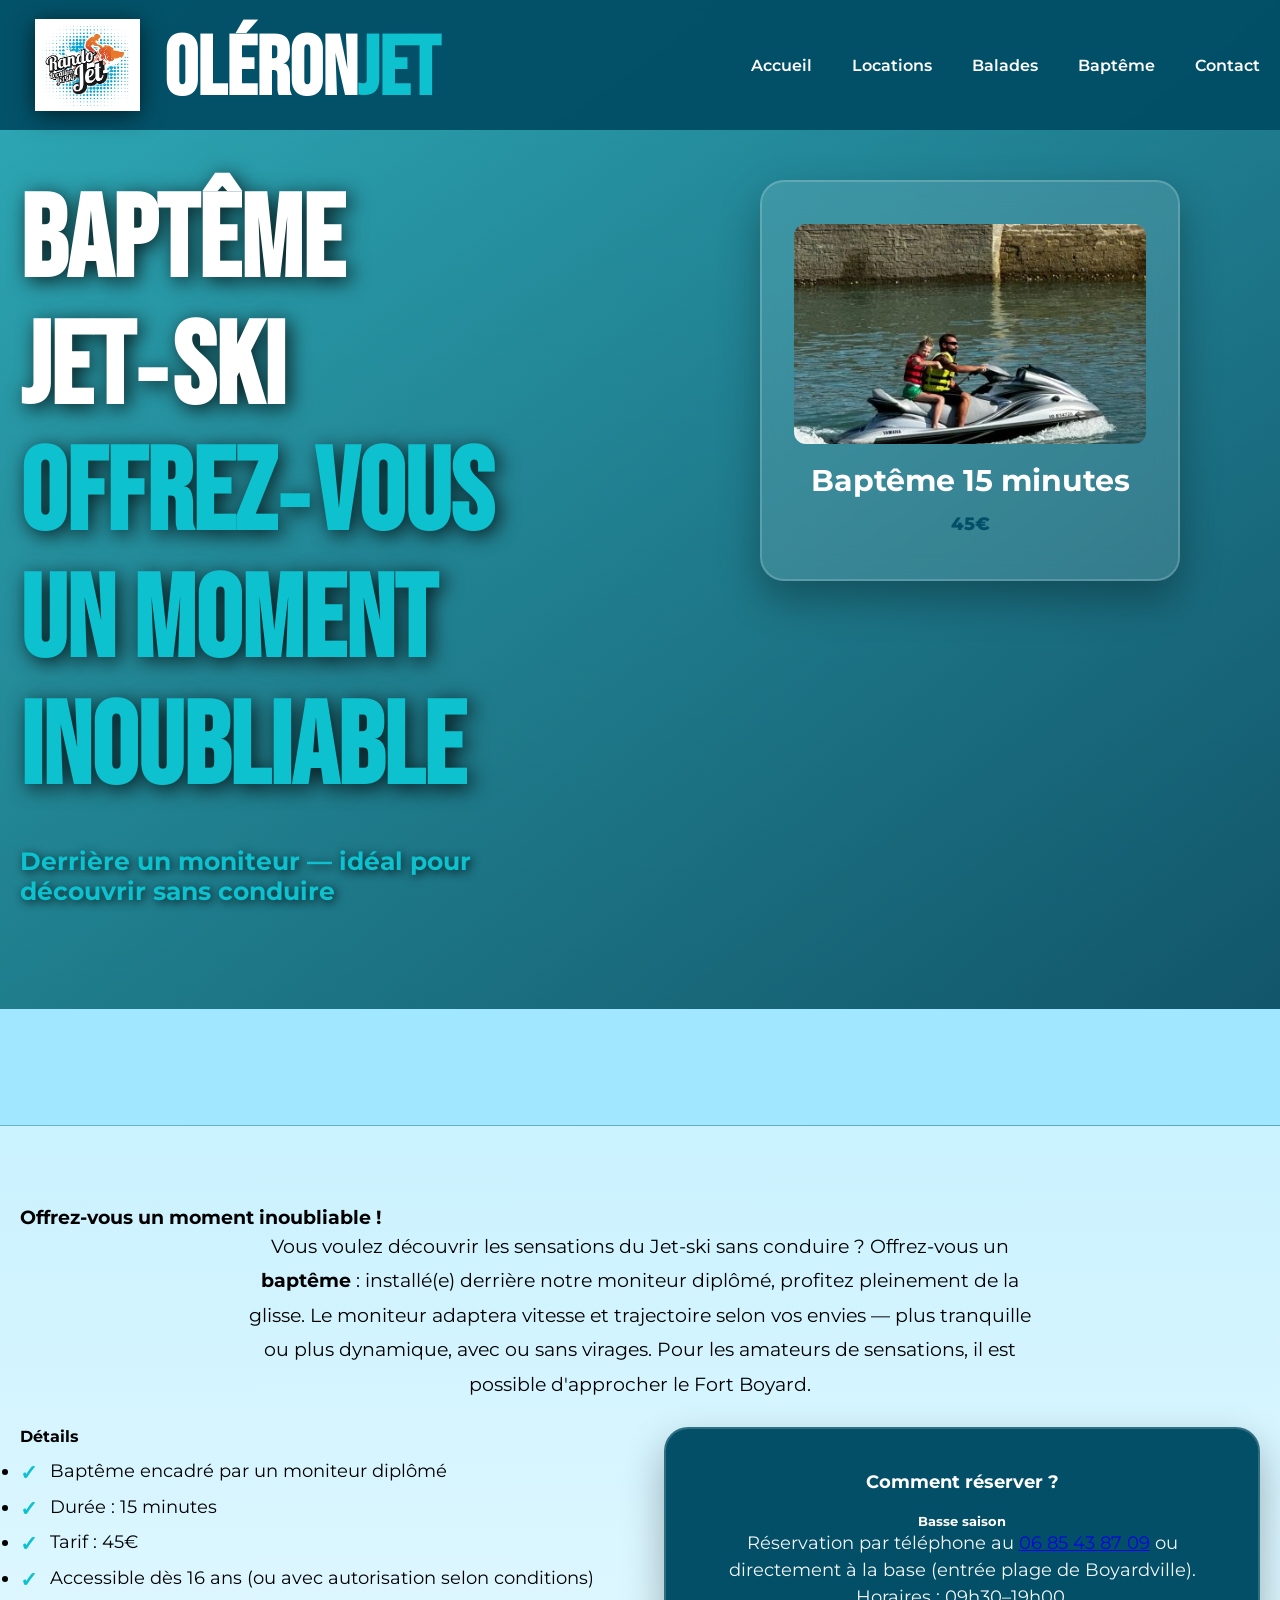
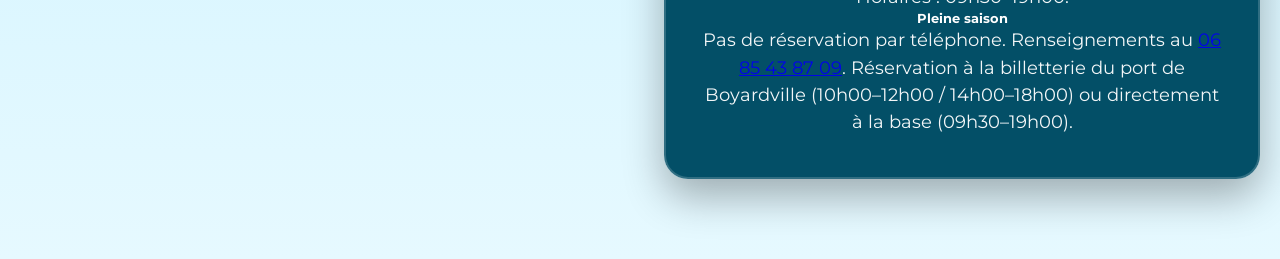
==== commit 50ff2658: "modif css et html" ====
--- a/bapteme.html
+++ b/bapteme.html
@@ -19,10 +19,12 @@
 
   <header class="header">
     <div class="container">
-      <div class="logo">
-        <img src="logo mickael.webp" alt="Oléron Jet" class="logo-img">
-        <h1>Oléron<span>Jet</span></h1>
-      </div>
+      <a href="index.html" class="logo-link">
+  <div class="logo">
+    <img src="logo mickael.webp" alt="Oléron Jet" class="logo-img">
+    <h1>Oléron<span>Jet</span></h1>
+  </div>
+</a>
       <nav class="nav">
         <ul>
           <li><a href="index.html">Accueil</a></li>
--- a/style.css
+++ b/style.css
@@ -171,9 +171,10 @@
         padding-top: calc(env(safe-area-inset-top) + 140px);
     }
 }
+
 @media (max-width: 992px) {
     .hero-full {
-        padding-top: 160px;
+        padding-top: 160px; 
     }
 }
 
@@ -207,12 +208,15 @@
 .conditions h3{text-align:center;font-size:2.8rem;margin-bottom:3rem;color:var(--bleu-fonce);}
 .grid-2{display:grid;grid-template-columns:repeat(auto-fit,minmax(300px,1fr));gap:3rem;}
 .check li{position:relative;padding-left:28px;margin:1rem 0;font-size:1.1rem;}
-.check li::before{content:'Checkmark';position:absolute;left:0;color:var(--turquoise);font-weight:bold;font-size:1.3rem;}
+.check li::before{content:'✓';position:absolute;left:0;color:var(--turquoise);font-weight:bold;font-size:1.3rem;}
 
 .resa{background:var(--bleu-fonce);color:white;padding:90px 0;}
 .resa h3{text-align:center;font-size:2.8rem;margin-bottom:3rem;}
 .card-resa{background:rgba(255,255,255,0.12);padding:2.5rem;border-radius:20px;text-align:center;}
 .card-resa h4{font-size:1.8rem;margin-bottom:1rem;color:var(--turquoise);}
+
+
+:root{--turquoise:#0dc1ce;--bleu-fonce:#004d66;--orange:#ff6b35}
 
 .hero-balades{
   position:relative;
@@ -269,7 +273,7 @@
 .conditions-balade .check{background:transparent}
 .check ul{list-style:none; padding:0; margin:0}
 .check li{position:relative; padding-left:30px; margin:0.9rem 0}
-.check li::before{content:'Checkmark'; position:absolute; left:0; top:0; color:var(--turquoise); font-weight:800}
+.check li::before{content:'✓'; position:absolute; left:0; top:0; color:var(--turquoise); font-weight:800}
 .resa-card{background:rgba(255,255,255,0.95); padding:1rem; border-radius:12px; box-shadow:0 12px 30px rgba(0,0,0,0.06)}
 
 .fade-in{opacity:0; transform:translateY(14px); transition:opacity .6s ease, transform .6s ease}
@@ -296,6 +300,7 @@
   background: linear-gradient(135deg, #f0fffe 0%, #e6f7f7 100%);
   margin: 2rem auto;
 }
+
 .highlight-title {
   font-size: 2.4rem;
   line-height: 1.25;
@@ -303,10 +308,12 @@
   color: var(--bleu-fonce);
   font-weight: 800;
 }
+
 .highlight-title strong {
   color: var(--turquoise);
   font-weight: 900;
 }
+
 .highlight-text {
   font-size: 1.25rem;
   max-width: 800px;
@@ -314,11 +321,11 @@
   line-height: 1.7;
   color: #333;
 }
-
 .pack-photo-new {
   padding: 4rem 0;
   background: #fafafa;
 }
+
 .pack-photo-wrapper {
   display: grid;
   grid-template-columns: 1fr 1fr;
@@ -327,11 +334,13 @@
   max-width: 1100px;
   margin: 0 auto;
 }
+
 .photo-grid-new {
   display: grid;
   grid-template-columns: repeat(3, 1fr);
   gap: 0.8rem;
 }
+
 .photo-grid-new img {
   width: 100%;
   height: 180px;
@@ -340,19 +349,23 @@
   box-shadow: 0 8px 25px rgba(0,0,0,0.12);
   transition: transform 0.3s ease;
 }
+
 .photo-grid-new img:hover {
   transform: scale(1.05);
 }
+
 .photo-text-new h2 {
   font-size: 2rem;
   color: var(--bleu-fonce);
   margin: 0 0 1rem 0;
 }
+
 .photo-text-new p {
   font-size: 1.15rem;
   line-height: 1.7;
   color: #333;
 }
+
 @media (max-width: 767px) {
   .highlight-title {
     font-size: 1.9rem;
@@ -360,13 +373,16 @@
   .highlight-intro {
     padding: 3rem 1rem;
   }
+
   .pack-photo-wrapper {
     grid-template-columns: 1fr;
     gap: 2rem;
   }
+
   .photo-grid-new {
     grid-template-columns: repeat(3, 1fr);
   }
+
   .photo-grid-new img {
     height: 120px;
   }
@@ -379,6 +395,7 @@
     padding: 80px 20px;
     text-align: center;
 }
+
 .bapteme-hero img {
     width: 100%;
     height: 350px;
@@ -386,16 +403,19 @@
     border-radius: 12px;
     margin-bottom: 20px;
 }
+
 .bapteme-hero h1 {
     font-size: 2.4rem;
     font-weight: 700;
     margin-bottom: 10px;
 }
+
 .bapteme-section {
     max-width: 900px;
     margin: 40px auto;
     padding: 0 20px;
 }
+
 .bapteme-description {
     background: #ffffff;
     padding: 30px;
@@ -403,14 +423,17 @@
     box-shadow: 0 4px 18px rgba(0,0,0,0.08);
     line-height: 1.7;
 }
+
 .bapteme-description h2 {
     font-size: 1.9rem;
     margin-bottom: 15px;
     color: #003366;
 }
+
 .bapteme-description p {
     margin-bottom: 15px;
 }
+
 .details-box {
     margin: 25px 0;
     padding: 20px;
@@ -418,25 +441,31 @@
     border-left: 4px solid #0077ff;
     border-radius: 10px;
 }
+
 .details-box ul {
     list-style: none;
     padding: 0;
 }
+
 .details-box ul li {
     margin: 8px 0;
     font-weight: 500;
 }
+
 .resa-section h3 {
     margin-top: 25px;
     font-size: 1.5rem;
     color: #003366;
 }
+
 .resa-section p {
     margin: 8px 0;
 }
+
 .bapteme-bottom-space {
     height: 80px;
 }
+
 .bapteme-info-box {
     background: #ffffff;
     padding: 25px;
@@ -445,6 +474,7 @@
     box-shadow: 0 6px 20px rgba(0,0,0,0.06);
     margin-top: 30px;
 }
+
 .reservation {
     background:rgba(0, 77, 102, 0.99);
     padding:2.6rem 2rem;
@@ -465,6 +495,11 @@
 }
 .reservation p{font-size:1.1rem;line-height:1.55;opacity:0.95;}
 
+.logo-link {
+  text-decoration: none;
+  color: inherit;
+}
+
 @media (max-width: 768px) {
     .bapteme-hero img {
         height: 250px;
@@ -475,4 +510,4 @@
     .bapteme-hero h1 {
         font-size: 2rem;
     }
-}+}
